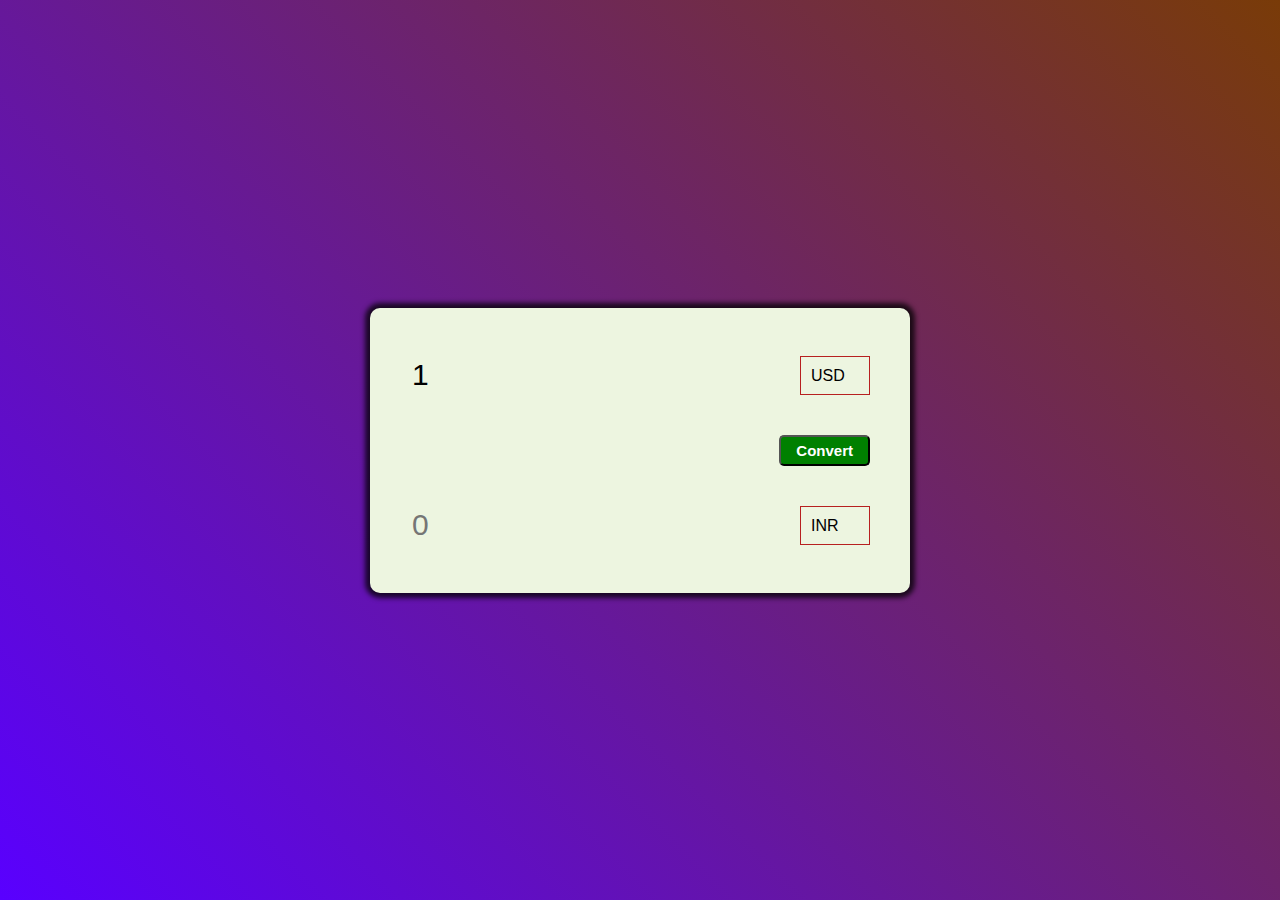
==== log.html @ d66b4b90 "yes" ====
<!DOCTYPE html>
<html lang="en">

<head>
    <meta charset="UTF-8">
    <meta http-equiv="X-UA-Compatible" content="IE=edge">
    <meta name="viewport" content="width=device-width, initial-scale=1.0">
    <title>Currency Converter</title>
    <link rel="stylesheet" href="./style.css">
</head>

<body>
    <div class="container">
        <div class="currency">
            <input type="number" id="amount-one" value="1" placeholder="0">
            <select id="currency-one">
                <option value="AED">AED</option>
                <option value="ARS">ARS</option>
                <option value="AUD">AUD</option>
                <option value="BGN">BGN</option>
                <option value="BRL">BRL</option>
                <option value="BSD">BSD</option>
                <option value="CAD">CAD</option>
                <option value="CHF">CHF</option>
                <option value="CLP">CLP</option>
                <option value="CNY">CNY</option>
                <option value="COP">COP</option>
                <option value="CZK">CZK</option>
                <option value="DKK">DKK</option>
                <option value="DOP">DOP</option>
                <option value="EGP">EGP</option>
                <option value="EUR">EUR</option>
                <option value="FJD">FJD</option>
                <option value="GBP">GBP</option>
                <option value="GTQ">GTQ</option>
                <option value="HKD">HKD</option>
                <option value="HRK">HRK</option>
                <option value="HUF">HUF</option>
                <option value="IDR">IDR</option>
                <option value="ILS">ILS</option>
                <option value="INR">INR</option>
                <option value="ISK">ISK</option>
                <option value="JPY">JPY</option>
                <option value="KRW">KRW</option>
                <option value="KZT">KZT</option>
                <option value="MXN">MXN</option>
                <option value="MYR">MYR</option>
                <option value="NOK">NOK</option>
                <option value="NZD">NZD</option>
                <option value="PAB">PAB</option>
                <option value="PEN">PEN</option>
                <option value="PHP">PHP</option>
                <option value="PKR">PKR</option>
                <option value="PLN">PLN</option>
                <option value="PYG">PYG</option>
                <option value="RON">RON</option>
                <option value="RUB">RUB</option>
                <option value="SAR">SAR</option>
                <option value="SEK">SEK</option>
                <option value="SGD">SGD</option>
                <option value="THB">THB</option>
                <option value="TRY">TRY</option>
                <option value="TWD">TWD</option>
                <option value="UAH">UAH</option>
                <option value="USD" selected>USD</option>
                <option value="UYU">UYU</option>
                <option value="VND">VND</option>
                <option value="ZAR">ZAR</option>
            </select>
        </div>

        <div class="swap-rate-container">
            <div class="rate" id="rate"></div>
            <button class="btn" id="swap">Convert</button>
        </div>
        <div class="currency">
            <input type="number" id="amount-two" placeholder="0">
            <select id="currency-two">
                <option value="AED">AED</option>
                <option value="ARS">ARS</option>
                <option value="AUD">AUD</option>
                <option value="BGN">BGN</option>
                <option value="BRL">BRL</option>
                <option value="BSD">BSD</option>
                <option value="CAD">CAD</option>
                <option value="CHF">CHF</option>
                <option value="CLP">CLP</option>
                <option value="CNY">CNY</option>
                <option value="COP">COP</option>
                <option value="CZK">CZK</option>
                <option value="DKK">DKK</option>
                <option value="DOP">DOP</option>
                <option value="EGP">EGP</option>
                <option value="EUR">EUR</option>
                <option value="FJD">FJD</option>
                <option value="GBP">GBP</option>
                <option value="GTQ">GTQ</option>
                <option value="HKD">HKD</option>
                <option value="HRK">HRK</option>
                <option value="HUF">HUF</option>
                <option value="IDR">IDR</option>
                <option value="ILS">ILS</option>
                <option value="INR" selected>INR</option>
                <option value="ISK">ISK</option>
                <option value="JPY">JPY</option>
                <option value="KRW">KRW</option>
                <option value="KZT">KZT</option>
                <option value="MXN">MXN</option>
                <option value="MYR">MYR</option>
                <option value="NOK">NOK</option>
                <option value="NZD">NZD</option>
                <option value="PAB">PAB</option>
                <option value="PEN">PEN</option>
                <option value="PHP">PHP</option>
                <option value="PKR">PKR</option>
                <option value="PLN">PLN</option>
                <option value="PYG">PYG</option>
                <option value="RON">RON</option>
                <option value="RUB">RUB</option>
                <option value="SAR">SAR</option>
                <option value="SEK">SEK</option>
                <option value="SGD">SGD</option>
                <option value="THB">THB</option>
                <option value="TRY">TRY</option>
                <option value="TWD">TWD</option>
                <option value="UAH">UAH</option>
                <option value="USD">USD</option>
                <option value="UYU">UYU</option>
                <option value="VND">VND</option>
                <option value="ZAR">ZAR</option>
            </select>
        </div>
    </div>
    <script src="./script.js"></script>
</body>

</html>
---- style.css ----
* {
    box-sizing: border-box;
}

body {
    background: linear-gradient(45deg, rgb(89, 0, 255), #793b08) no-repeat;
    font-family: Arial, Helvetica, sans-serif;
    display: flex;
    flex-direction: column;
    align-items: center;
    justify-content: center;
    height: 100vh;
    margin: 0;
    padding: 20px;
}

.container {
    background-color: #EDF5E0;
    padding: 8px 40px;
    border-radius: 10px;
    box-shadow: 0px 0px 5px 5px rgba(0, 0, 0, .75);
}

.btn {
    color: #fff;
    background: green;
    cursor: pointer;
    border-radius: 5px;
    font-size: 15px;
    padding: 5px 15px;
    font-weight: bold;
}

.currency {
    padding: 40px 0;
    display: flex;
    align-items: center;
    justify-content: space-between;
}

.currency select {
    padding: 10px 20px 10px 10px;
    appearance: none;
    border: 1px solid #b72020;
    font-size: 16px;
    background: transparent;
}

.currency input {
    border: 0;
    background: transparent;
    font-size: 30px;
    text-align: left;
}

.swap-rate-container {
    display: flex;
    align-items: center;
    justify-content: space-between;
}

.rate {
    color: #1f066c;
    font-size: 14px;
    padding: auto;
}

select:focus,
input:focus,
button:focus {
    outline: 0;
}

input::-webkit-inner-spin-button,
input::-webkit-outer-spin-button {
    appearance: none;
}
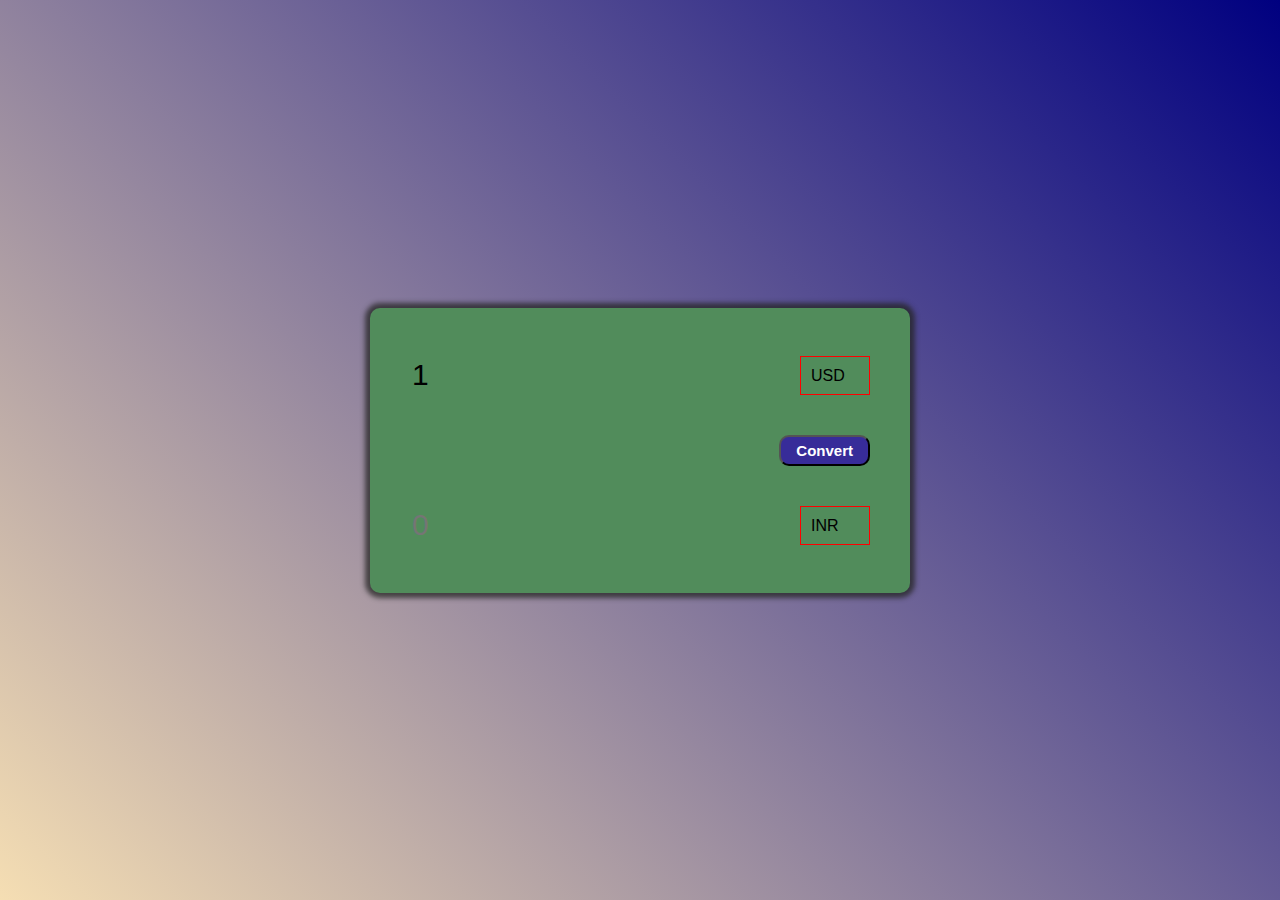
==== commit 1242dcb9: "yes" ====
--- a/log.html
+++ b/log.html
@@ -69,9 +69,9 @@
             </select>
         </div>
 
-        <div class="swap-rate-container">
+        <div class="convert-rate-container">
             <div class="rate" id="rate"></div>
-            <button class="btn" id="swap">Convert</button>
+            <button class="btn" id="Convert">Convert</button>
         </div>
         <div class="currency">
             <input type="number" id="amount-two" placeholder="0">
--- a/style.css
+++ b/style.css
@@ -3,7 +3,7 @@
 }
 
 body {
-    background: linear-gradient(45deg, rgb(89, 0, 255), #793b08) no-repeat;
+    background: linear-gradient(45deg, wheat,navy) no-repeat;
     font-family: Arial, Helvetica, sans-serif;
     display: flex;
     flex-direction: column;
@@ -15,17 +15,17 @@
 }
 
 .container {
-    background-color: #EDF5E0;
+    background-color: rgb(81, 140, 91);
     padding: 8px 40px;
     border-radius: 10px;
-    box-shadow: 0px 0px 5px 5px rgba(0, 0, 0, .75);
+    box-shadow: 0px 0px 5px 5px rgba(36, 36, 35, 0.75);
 }
 
 .btn {
-    color: #fff;
-    background: green;
+    color: white;
+    background: rgb(55, 44, 153);
     cursor: pointer;
-    border-radius: 5px;
+    border-radius: 10px;
     font-size: 15px;
     padding: 5px 15px;
     font-weight: bold;
@@ -41,7 +41,7 @@
 .currency select {
     padding: 10px 20px 10px 10px;
     appearance: none;
-    border: 1px solid #b72020;
+    border: 1px solid red;
     font-size: 16px;
     background: transparent;
 }
@@ -53,14 +53,14 @@
     text-align: left;
 }
 
-.swap-rate-container {
+.convert-rate-container {
     display: flex;
     align-items: center;
     justify-content: space-between;
 }
 
 .rate {
-    color: #1f066c;
+    color: navy;
     font-size: 14px;
     padding: auto;
 }
